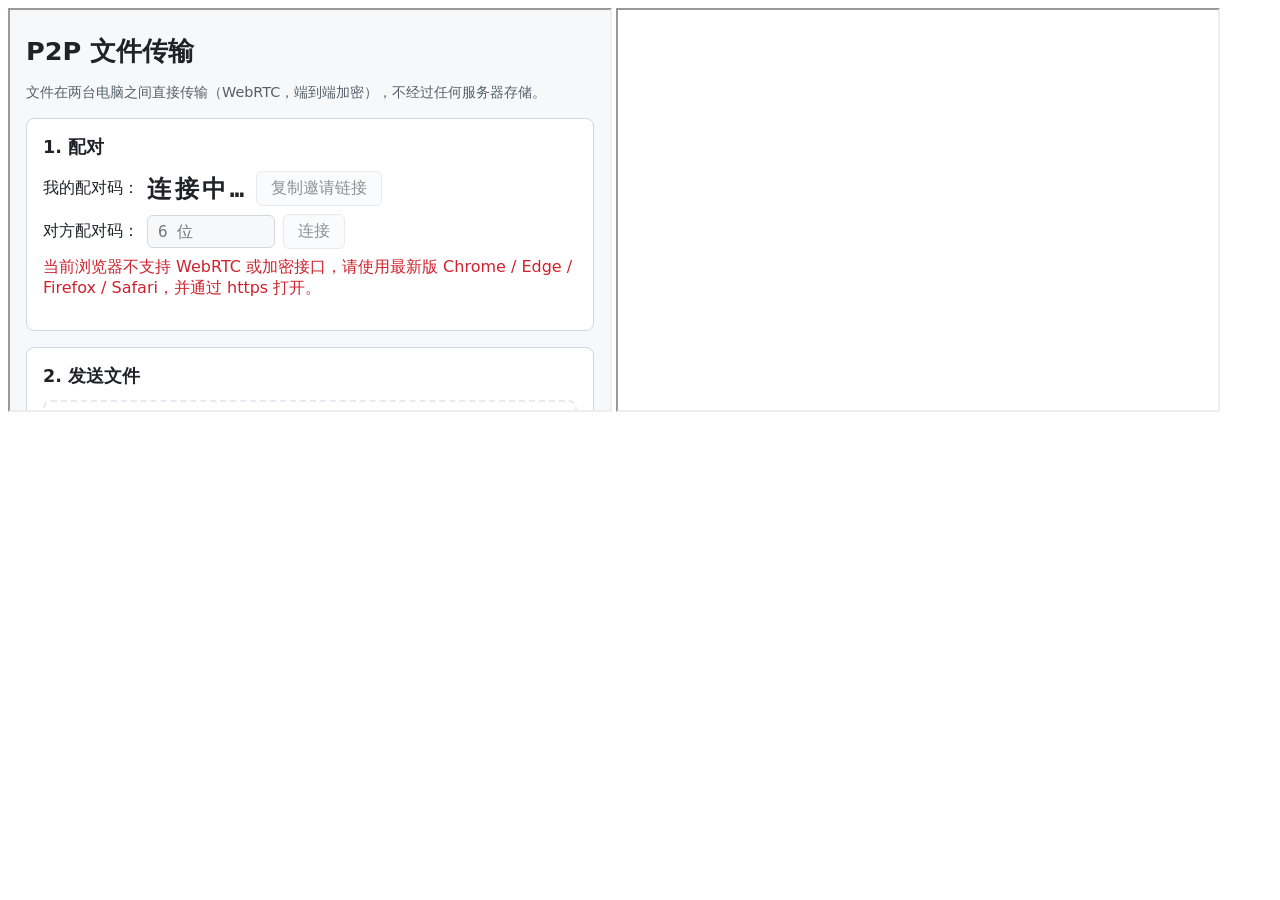
==== test/e2e.html @ e3282c70 "信令改为多个公共中继（MQTT/ntfy）自动切换，去掉 PeerJS 依赖" ====
<!DOCTYPE html>
<meta charset="utf-8">
<!--
  端到端测试：同一页面里放两个 iframe 各运行一份完整的应用（index.html），
  run_test.py 会注入一个内存假中继替代公共信令服务器，然后模拟用户操作：
  B 输入 A 的配对码 -> 建立 WebRTC 连接 -> A 发文件 -> B 点接收 -> 校验内容 -> A 断开 -> B 收到通知
-->
<iframe id="A" style="width:600px;height:400px"></iframe>
<iframe id="B" style="width:600px;height:400px"></iframe>
<script>
const sleep = (ms) => new Promise((r) => setTimeout(r, ms));
const waitFor = async (fn, ms = 20000) => {
  const t0 = Date.now();
  for (;;) {
    const v = fn();
    if (v) return v;
    if (Date.now() - t0 > ms) throw new Error('timeout waiting for: ' + fn.toString().slice(0, 120));
    await sleep(50);
  }
};
const load = (id) => new Promise((res) => {
  const f = document.getElementById(id);
  f.onload = () => res(f.contentWindow);
  f.src = '../index.html';
});

window.__done = (async () => {
  const r = {};
  try {
    sessionStorage.clear();
    const A = await load('A');
    const codeA = await waitFor(() => /^[A-Z0-9]{6}$/.test(A.document.getElementById('myCode').textContent) && A.document.getElementById('myCode').textContent);
    sessionStorage.clear(); // 两个 iframe 共享 sessionStorage，清掉让 B 生成不同的配对码
    const B = await load('B');
    const $A = (id) => A.document.getElementById(id), $B = (id) => B.document.getElementById(id);
    const codeB = await waitFor(() => /^[A-Z0-9]{6}$/.test($B('myCode').textContent) && $B('myCode').textContent);
    r.distinctCodes = codeA !== codeB;
    await waitFor(() => !$B('connectBtn').disabled);
    r.relayStatusShown = /信令通道 1\/1 可用/.test($B('relayStatus').textContent);

    // B 连接 A
    $B('remoteCode').value = codeA;
    $B('connectForm').requestSubmit();
    await waitFor(() => /已连接/.test($A('status').textContent) && /已连接/.test($B('status').textContent));
    r.connected = true;
    r.dropEnabled = $A('dropZone').getAttribute('aria-disabled') === 'false';

    // A 发送文件（通过文件选择框）
    const size = 3 * 1024 * 1024 + 17;
    const data = new Uint8Array(size);
    for (let i = 0; i < size; i++) data[i] = (i * 7 + 3) & 255;
    const dt = new A.DataTransfer();
    dt.items.add(new A.File([data], '测试 文件.bin'));
    $A('fileInput').files = dt.files;
    $A('fileInput').dispatchEvent(new A.Event('change'));

    // B 弹出确认框，点"接收"
    await waitFor(() => $B('offerDialog').open);
    r.offerText = /测试 文件\.bin/.test($B('offerText').textContent);
    $B('offerDialog').querySelector('button[value="accept"]').click();

    const link = await waitFor(() => B.document.querySelector('#transfers a[download]'));
    const got = new Uint8Array(await (await B.fetch(link.href)).arrayBuffer());
    r.contentMatches = got.length === size && got.every((v, i) => v === data[i]);
    r.fileName = link.download === '测试 文件.bin';
    await waitFor(() => /完成/.test(A.document.querySelector('#transfers .tx-meta').textContent));
    r.senderDone = true;

    // A 断开，B 应收到通知并恢复到可连接状态
    $A('disconnectBtn').click();
    await waitFor(() => /断开/.test($B('status').textContent) && !$B('connectBtn').disabled);
    r.remoteNotified = true;

    // 断开后可以再次连接（这次 A 主动连 B）
    $A('remoteCode').value = codeB;
    $A('connectForm').requestSubmit();
    await waitFor(() => /已连接/.test($A('status').textContent) && /已连接/.test($B('status').textContent));
    r.reconnect = true;

    // 连接不存在的配对码：应在超时后提示（这里只检查进入"正在连接"并可取消）
    $A('disconnectBtn').click();
    await waitFor(() => !$A('connectBtn').disabled);
    $A('remoteCode').value = 'ZZZZZZ';
    $A('connectForm').requestSubmit();
    await waitFor(() => /正在连接 ZZZZZZ/.test($A('status').textContent));
    $A('disconnectBtn').click();
    await waitFor(() => /已取消/.test($A('status').textContent) && !$A('connectBtn').disabled);
    r.cancelPending = true;

    r.noErrors = (A.__errs || []).length === 0 && (B.__errs || []).length === 0;
    if (!r.noErrors) r.errs = [...(A.__errs || []), ...(B.__errs || [])].join(' | ');
  } catch (e) {
    r.error = String(e && e.stack || e);
    try { r.statusA = A_status(); } catch (_) { /* ignore */ }
  }
  return r;
})();
function A_status() {
  return ['A', 'B'].map((id) => document.getElementById(id).contentDocument.getElementById('status').textContent).join(' || ');
}
</script>
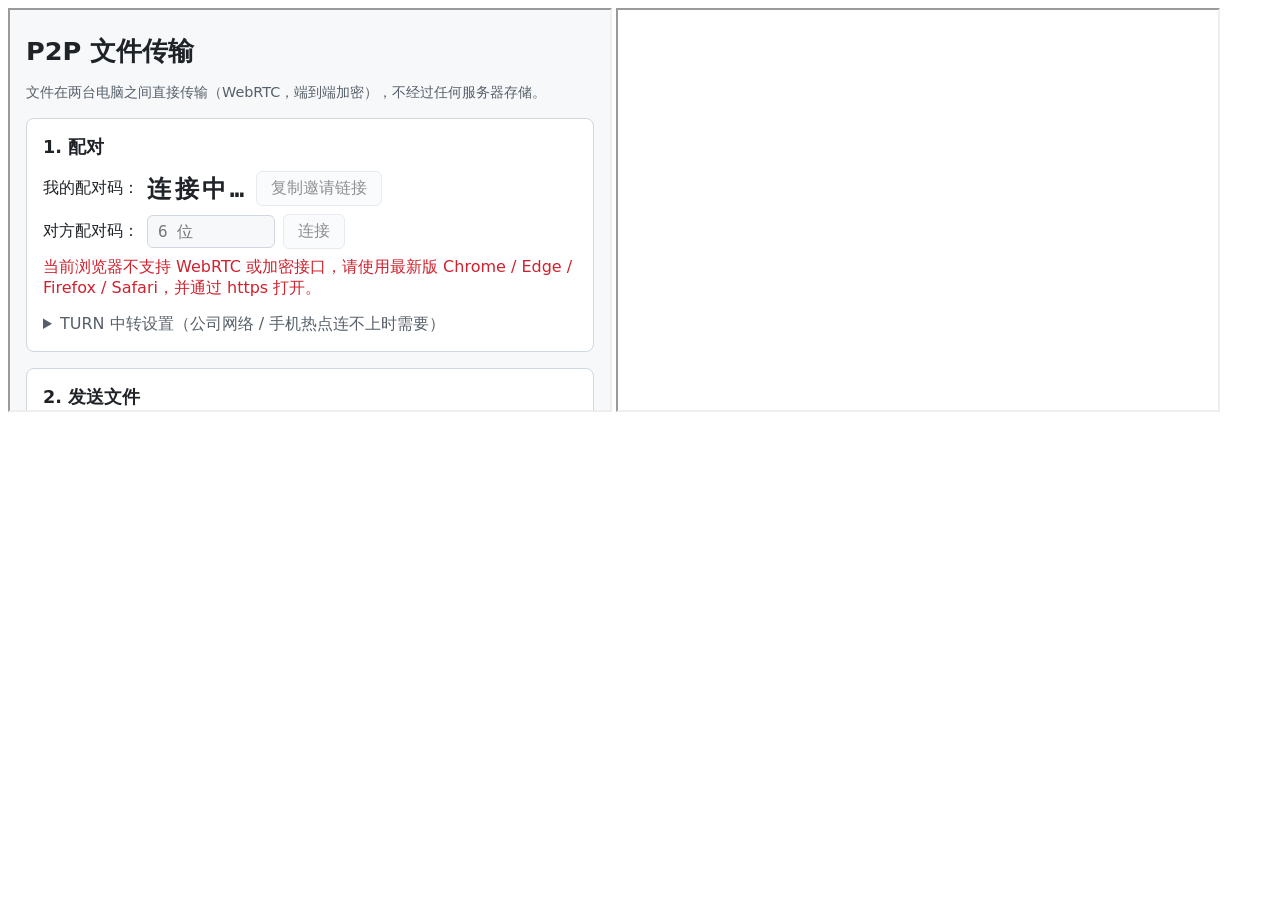
==== commit 9d4dc6e1: "TURN 中转设置（页面内配置+测试）与连接失败诊断" ====
--- a/test/e2e.html
+++ b/test/e2e.html
@@ -87,6 +87,34 @@
     await waitFor(() => /已取消/.test($A('status').textContent) && !$A('connectBtn').disabled);
     r.cancelPending = true;
 
+    // TURN 设置：格式错误 / 不可用的 TURN 不应被保存
+    $A('turnInput').value = 'not a url';
+    $A('turnForm').requestSubmit();
+    await waitFor(() => /失败/.test($A('turnStatus').textContent));
+    r.turnRejectsBadInput = !A.localStorage.getItem('p2p-turn');
+    $A('turnInput').value = '[{"urls":"turn:127.0.0.1:9","username":"u","credential":"p"}]';
+    $A('turnForm').requestSubmit();
+    await waitFor(() => /没拿到中转地址/.test($A('turnStatus').textContent), 20000);
+    r.turnRejectsUnreachable = !A.localStorage.getItem('p2p-turn');
+
+    // 连接失败时给出诊断：两边都把候选地址从 SDP 中去掉，模拟"谁也连不上谁"
+    for (const W of [A, B]) {
+      const desc = Object.getOwnPropertyDescriptor(W.RTCPeerConnection.prototype, 'localDescription');
+      Object.defineProperty(W.RTCPeerConnection.prototype, 'localDescription', {
+        configurable: true,
+        get() {
+          const d = desc.get.call(this);
+          return d && { type: d.type, sdp: d.sdp.split('\r\n').filter((l) => !l.startsWith('a=candidate')).join('\r\n') };
+        },
+      });
+    }
+    $A('remoteCode').value = codeB;
+    $A('connectForm').requestSubmit();
+    await waitFor(() => /连接失败|连接超时/.test($A('status').textContent), 45000);
+    const diag = $A('status').textContent;
+    r.diagnosis = /本机：内网地址✗ 公网地址✗ 中转地址✗/.test(diag) && /对方：/.test(diag) && /未配置 TURN/.test(diag);
+    if (!r.diagnosis) r.diagText = diag;
+
     r.noErrors = (A.__errs || []).length === 0 && (B.__errs || []).length === 0;
     if (!r.noErrors) r.errs = [...(A.__errs || []), ...(B.__errs || [])].join(' | ');
   } catch (e) {
